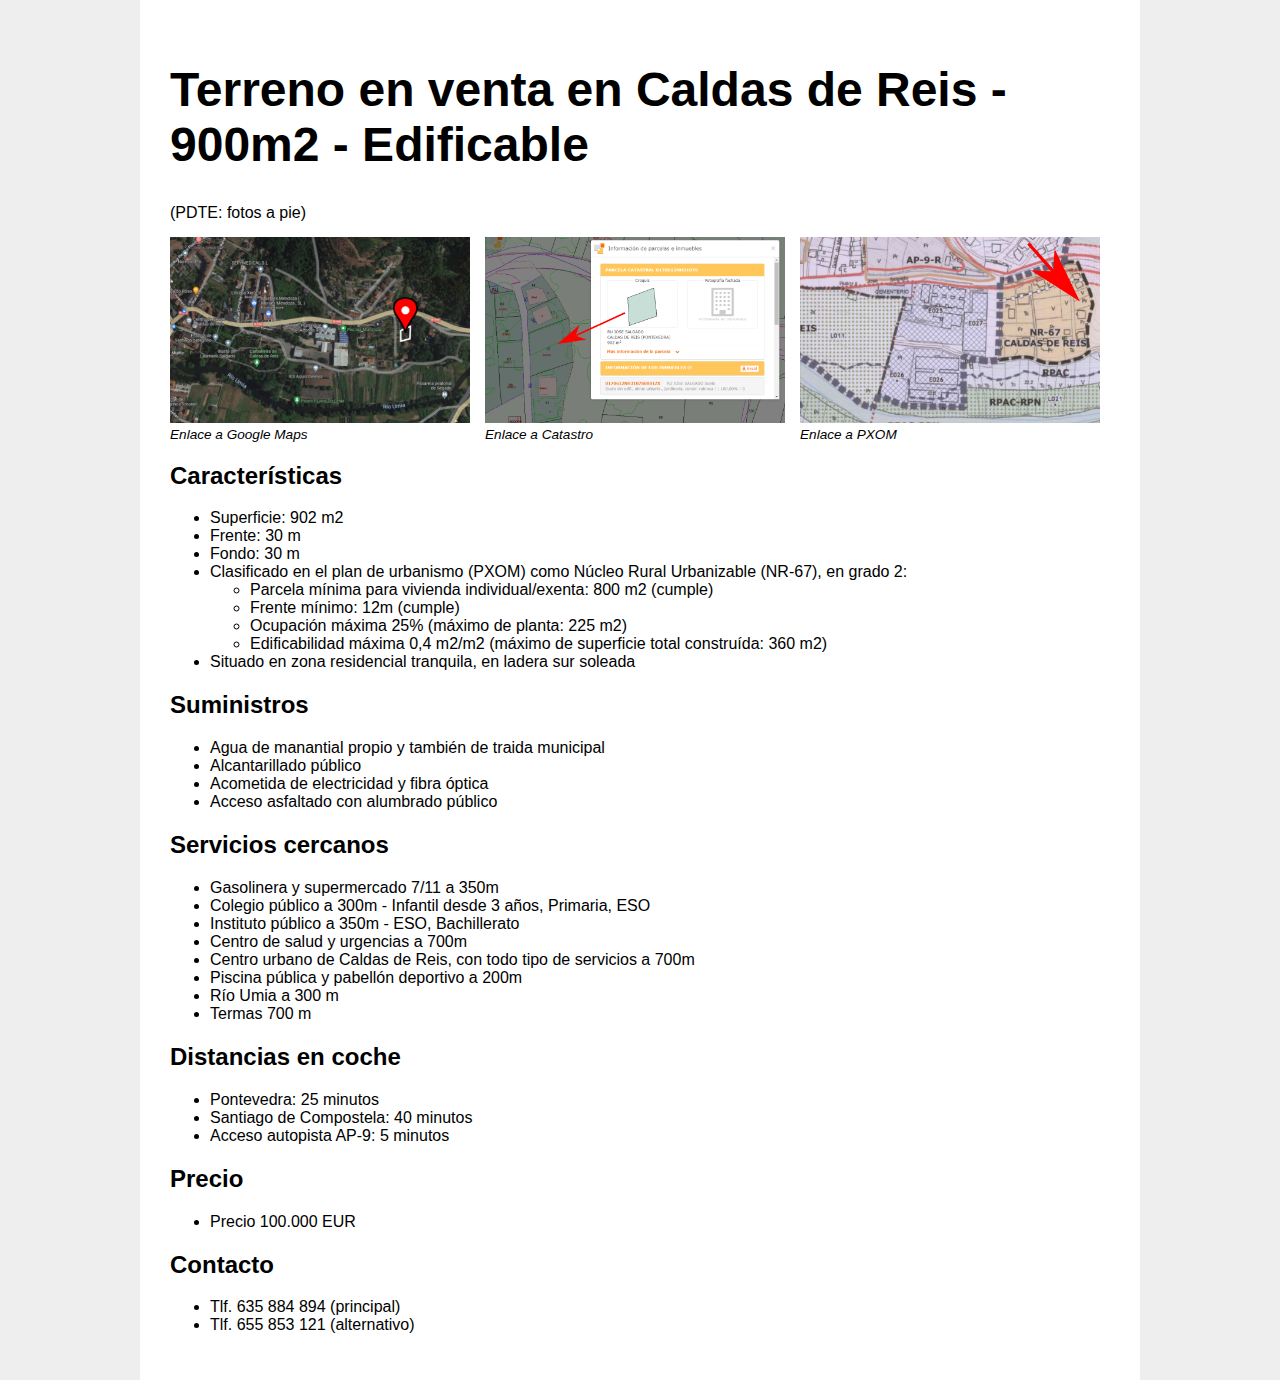
==== index.html @ 08a77fb8 "..." ====
<!DOCTYPE html>
<html lang="es">
<head>
  <meta charset="UTF-8">

  <meta name="viewport" content="width=device-width, initial-scale=1.0">
  <!-- <meta name="viewport" content="width=device-width, initial-scale=1.0, maximum-scale=2.0, minimum-scale=1.0"> -->

  <title>Finca en venta en Caldas de Reis</title>
  <meta name="description" content="Se vende terreno urbanizable de 900 m2 en Caldas de Reis">
  <meta name="author" content="finca-caldas.vercel.app">
  <meta name="ROBOTS" content="INDEX, FOLLOW"/>
  <!-- <meta property="og:image" content="https://finca-caldas/img/pie01.jpg"> -->
  <!-- <meta property="og:image:width" content="1500"> -->
  <!-- <meta property="og:image:height" content="1150"> -->
  
  <meta http-equiv="cleartype" content="on">
  <meta name="pragma" content="no-cache"/>
  <meta http-equiv="Pragma" content="no-cache"/>
  <meta http-equiv="Expires" content="Fri, 01 Jan 1990 00:00:00 GMT"/>
  <meta http-equiv="Cache-Control" content="no-cache, no-store, must-revalidate"/>


  <link rel="stylesheet" href="index.css">
  

</head>
<body>

  <main>
    <h1>Terreno en venta en Caldas de Reis - 900m2 - Edificable</h1>
      
    
    <div class="foto-principal"/>
      <!-- <img src="img/aerea.png"/> -->
      <footer>(PDTE: fotos a pie)</footer>
    </div>

    <div class="foto-enlaces">

      <div>
        <a href="https://www.google.com/maps/place/42%C2%B036'13.8%22N+8%C2%B038'03.1%22W/@42.6036625,-8.6346762,240m/data=!3m1!1e3!4m5!3m4!1s0x0:0xcb343a75ef9a9e0a!8m2!3d42.603835!4d-8.634187" target="_blank"><img class="peque" src="img/gmaps.png" alt="Enlace a google maps"/></a>
        <footer>Enlace a Google Maps</footer>
      </div>

      <div>
        <a href="https://www1.sedecatastro.gob.es/CYCBienInmueble/OVCConCiud.aspx?del=36&mun=5&UrbRus=U&RefC=0170612NH3107S0001ZX&Apenom=&esBice=&RCBice1=&RCBice2=&DenoBice=&from=nuevoVisor&ZV=NO&anyoZV=" target="_blank"><img class="peque" src="img/catastro.png" alt="Enlace a catastro"/></a>
        <footer>Enlace a Catastro</footer>
      </div>

      <div>
        <a href="http://www.pxomcaldas.com/planos/P%20ORDENACION/O-2-006_r.pdf" target="_blank"><img class="peque" src="img/pxom.png" alt="Enlace al PXOM"/></a>
        <footer>Enlace a PXOM</footer>
      </div>

    </div>

    

    


    

    <h2>Características</h2>
    <ul>
      <li>Superficie: 902 m2</li>
      <li>Frente: 30 m</li>
      <li>Fondo: 30 m</li>
      <li>Clasificado en el plan de urbanismo (PXOM) como Núcleo Rural Urbanizable (NR-67), en grado 2:</li>
      <ul>
        <li>Parcela mínima para vivienda individual/exenta: 800 m2 (cumple)</li>
        <li>Frente mínimo: 12m (cumple)</li>
        <li>Ocupación máxima 25% (máximo de planta: 225 m2) </li>
        <li>Edificabilidad máxima 0,4 m2/m2 (máximo de superficie total construída: 360 m2)</li>
      </ul>
      <li>Situado en zona residencial tranquila, en ladera sur soleada</li>
    </ul>
    
    <h2>Suministros</h2>
    <ul>
      <li>Agua de manantial propio y también de traida municipal</li>
      <li>Alcantarillado público</li>
      <li>Acometida de electricidad y fibra óptica</li>
      <li>Acceso asfaltado con alumbrado público</li>
    </ul>

    <h2>Servicios cercanos</h2>
    <ul>
      <li>Gasolinera y supermercado 7/11 a 350m</li>
      <li>Colegio público a 300m - Infantil desde 3 años, Primaria, ESO</li>
      <li>Instituto público a 350m - ESO, Bachillerato</li>
      <li>Centro de salud y urgencias a 700m</li>
      <li>Centro urbano de Caldas de Reis, con todo tipo de servicios a 700m</li>
      <li>Piscina pública y pabellón deportivo a 200m</li>
      <li>Río Umia a 300 m</li>
      <li>Termas 700 m</li>
    </ul>

    <h2>Distancias en coche</h2>
    <ul>
      <li>Pontevedra: 25 minutos</li>
      <li>Santiago de Compostela: 40 minutos</li>
      <li>Acceso autopista AP-9: 5 minutos</li>
    </ul>

    
    <h2>Precio</h2>
    <ul>
      <li>Precio 100.000 EUR</li>
    </ul>

    <h2>Contacto</h2>
    <ul>
      <li>Tlf. 635 884 894 (principal)</li>
      <li>Tlf. 655 853 121 (alternativo)</li>
    </ul>

  </main>
  

  
</body>
</html>
---- index.css ----
body {
  font-family: sans-serif;
  max-width: 1000px;
  margin: auto;
  font-size: 16px;
  background-color: #eee;
}

main {
  /* border: 1px solid gray; */
  padding: 30px;
  background-color: #fff;
}

h1 {
  font-size: 3rem;
}

@media (max-width: 695px) {
  h1 {
    font-size: 2rem;
  }
}

img.peque {
  max-width: 300px;
}

div.foto-principal {
  padding-bottom: 15px;
}

div.foto-enlaces {
  display: flex;
  flex-wrap: wrap;
  gap: 15px;
}

.foto-enlaces footer {
  font-style: italic;
  font-size: 0.85rem;
}
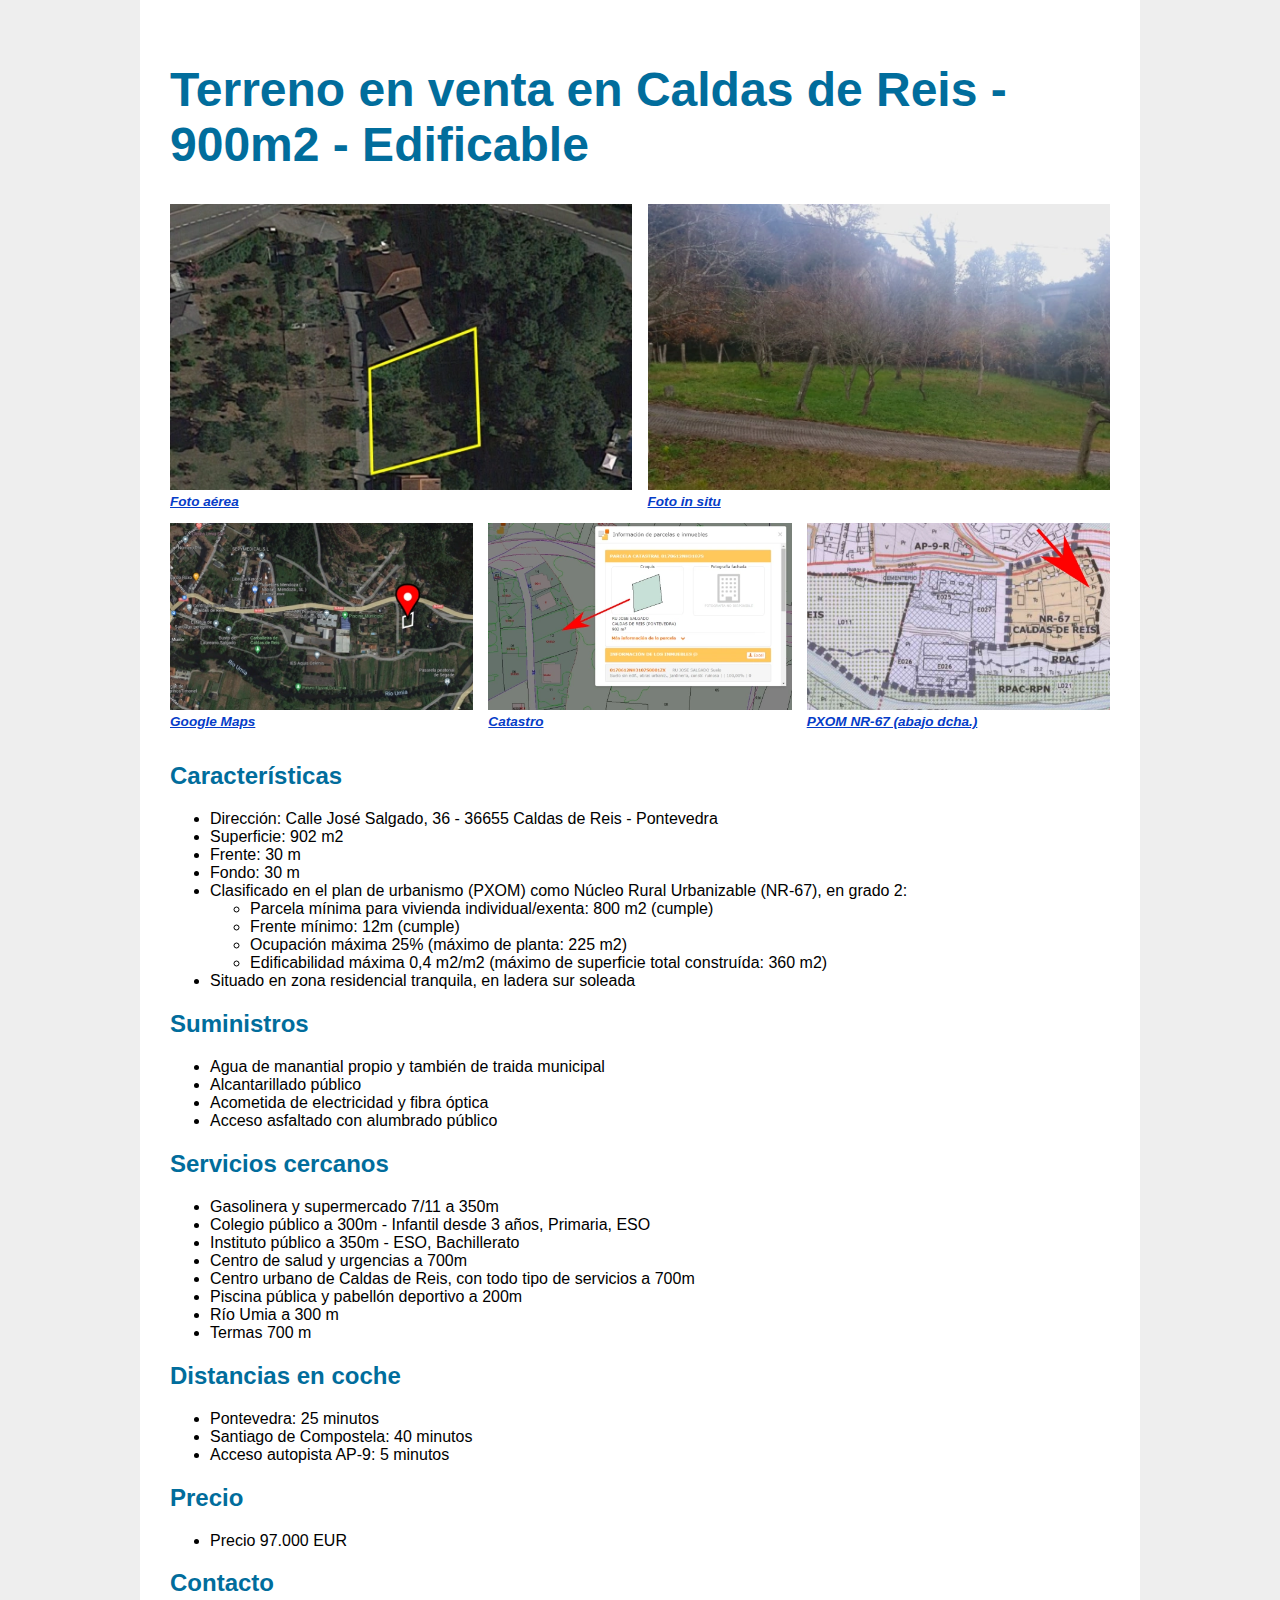
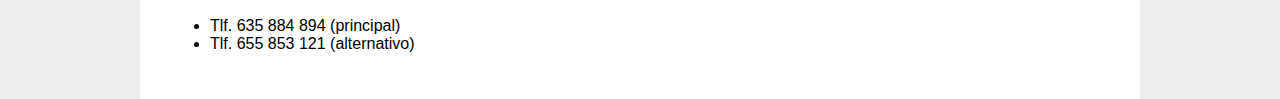
==== commit cdbce7a9: "v1.0" ====
--- a/index.html
+++ b/index.html
@@ -4,20 +4,38 @@
   <meta charset="UTF-8">
 
   <meta name="viewport" content="width=device-width, initial-scale=1.0">
-  <!-- <meta name="viewport" content="width=device-width, initial-scale=1.0, maximum-scale=2.0, minimum-scale=1.0"> -->
+    <!-- <meta name="viewport" content="width=device-width, initial-scale=1.0, maximum-scale=2.0, minimum-scale=1.0"> -->
 
   <title>Finca en venta en Caldas de Reis</title>
-  <meta name="description" content="Se vende terreno urbanizable de 900 m2 en Caldas de Reis">
+  <meta name="description" content="Se vende terreno edificable en Caldas de Reis">
+  <link rel="canonical" href="https://finca-caldas.vercel.app/" />
+  <meta name=”robots” content="index, follow">
   <meta name="author" content="finca-caldas.vercel.app">
-  <meta name="ROBOTS" content="INDEX, FOLLOW"/>
-  <!-- <meta property="og:image" content="https://finca-caldas/img/pie01.jpg"> -->
+
+  <!-- og card -->
+  <meta property="og:type" content="article" />
+  <meta property="og:title" content="Finca en venta en Caldas de Reis" />
+  <meta property="og:description" content="Se vende terreno edificable en Caldas de Reis" />
+  <meta property="og:image" content="https://finca-caldas.vercel.app/img/aerea-peque.webp" />
+  <meta property="og:url" content="https://finca-caldas.vercel.app" />
+  <meta property="og:site_name" content="finca-caldas.vercel.app" />
   <!-- <meta property="og:image:width" content="1500"> -->
   <!-- <meta property="og:image:height" content="1150"> -->
   
+
+  <!-- twitter card -->
+  <meta name="twitter:title" content=""Finca en venta en Caldas de Reis">
+  <meta name="twitter:description" content="Se vende terreno edificable en Caldas de Reis">
+  <meta name="twitter:image" content="https://finca-caldas.vercel.app/img/aerea-peque.webp">
+  <meta name="twitter:site" content="finca-caldas.vercel.app">
+  <!-- <meta name="twitter:creator" content="@USERNAME"> -->
+
+
   <meta http-equiv="cleartype" content="on">
+
   <meta name="pragma" content="no-cache"/>
   <meta http-equiv="Pragma" content="no-cache"/>
-  <meta http-equiv="Expires" content="Fri, 01 Jan 1990 00:00:00 GMT"/>
+  <!-- <meta http-equiv="Expires" content="Fri, 01 Jan 1990 00:00:00 GMT"/> -->
   <meta http-equiv="Cache-Control" content="no-cache, no-store, must-revalidate"/>
 
 
@@ -29,41 +47,58 @@
 
   <main>
     <h1>Terreno en venta en Caldas de Reis - 900m2 - Edificable</h1>
-      
+     
     
-    <div class="foto-principal"/>
-      <!-- <img src="img/aerea.png"/> -->
-      <footer>(PDTE: fotos a pie)</footer>
+    <!-- <div class="foto-principal"/> -->
+    <div class="foto-enlaces"/>
+    
+      <div class="flex-50">
+        <a href="img/aerea.webp">
+          <img  class="mediana" src="img/aerea-peque.webp" alt="Foto aérea de la finca"/>
+          <footer>Foto aérea</footer>
+        </a>
+      </div>
+
+      <div class="flex-50">
+        <a href="img/insitu.webp">
+          <img class="mediana" src="img/insitu-peque.webp" alt="Foto de la finca in situ"/>
+          <footer>Foto in situ</footer>
+        </a>
+      </div>
+
     </div>
 
     <div class="foto-enlaces">
 
-      <div>
-        <a href="https://www.google.com/maps/place/42%C2%B036'13.8%22N+8%C2%B038'03.1%22W/@42.6036625,-8.6346762,240m/data=!3m1!1e3!4m5!3m4!1s0x0:0xcb343a75ef9a9e0a!8m2!3d42.603835!4d-8.634187" target="_blank"><img class="peque" src="img/gmaps.png" alt="Enlace a google maps"/></a>
-        <footer>Enlace a Google Maps</footer>
+      <div class="flex-33">
+        <!-- <a href="https://www.google.com/maps/place/42%C2%B036'13.8%22N+8%C2%B038'03.1%22W/@42.6036625,-8.6346762,240m/data=!3m1!1e3!4m5!3m4!1s0x0:0xcb343a75ef9a9e0a!8m2!3d42.603835!4d-8.634187" target="_blank"> -->
+        <a href="https://goo.gl/maps/f92YuuAyAz1JC2Gx5" target="_blank">
+          <img class="peque" src="img/gmaps.webp" alt="Enlace a google maps"/>
+          <footer>Google Maps</footer>
+        </a>
       </div>
 
-      <div>
-        <a href="https://www1.sedecatastro.gob.es/CYCBienInmueble/OVCConCiud.aspx?del=36&mun=5&UrbRus=U&RefC=0170612NH3107S0001ZX&Apenom=&esBice=&RCBice1=&RCBice2=&DenoBice=&from=nuevoVisor&ZV=NO&anyoZV=" target="_blank"><img class="peque" src="img/catastro.png" alt="Enlace a catastro"/></a>
-        <footer>Enlace a Catastro</footer>
+      <div class="flex-33">
+        <a href="https://www1.sedecatastro.gob.es/CYCBienInmueble/OVCConCiud.aspx?del=36&mun=5&UrbRus=U&RefC=0170612NH3107S0001ZX&Apenom=&esBice=&RCBice1=&RCBice2=&DenoBice=&from=nuevoVisor&ZV=NO&anyoZV=" target="_blank">
+            <img class="peque" src="img/catastro.webp" alt="Enlace a catastro"/>
+            <footer>Catastro</footer>
+        </a>
       </div>
 
-      <div>
-        <a href="http://www.pxomcaldas.com/planos/P%20ORDENACION/O-2-006_r.pdf" target="_blank"><img class="peque" src="img/pxom.png" alt="Enlace al PXOM"/></a>
-        <footer>Enlace a PXOM</footer>
+      <div class="flex-33">
+        <a href="http://www.pxomcaldas.com/planos/P%20ORDENACION/O-2-006_r.pdf" target="_blank">
+          <img class="peque" src="img/pxom.webp" alt="Enlace al PXOM"/>
+          <footer>PXOM NR-67 (abajo dcha.)</footer>
+        </a>
       </div>
 
     </div>
 
-    
-
-    
-
-
-    
+        
 
     <h2>Características</h2>
     <ul>
+      <li>Dirección: Calle José Salgado, 36 - 36655 Caldas de Reis - Pontevedra</li>
       <li>Superficie: 902 m2</li>
       <li>Frente: 30 m</li>
       <li>Fondo: 30 m</li>
@@ -107,7 +142,7 @@
     
     <h2>Precio</h2>
     <ul>
-      <li>Precio 100.000 EUR</li>
+      <li>Precio 97.000 EUR</li>
     </ul>
 
     <h2>Contacto</h2>
--- a/index.css
+++ b/index.css
@@ -1,9 +1,11 @@
-body {
+body, html {
   font-family: sans-serif;
   max-width: 1000px;
   margin: auto;
   font-size: 16px;
   background-color: #eee;
+  height: 100vh;
+  box-sizing: border-box;
 }
 
 main {
@@ -12,32 +14,79 @@
   background-color: #fff;
 }
 
+h1, h2 {
+  color: rgb(1, 109, 156);
+  /* color: rgb(187, 75, 1); */
+}
+
 h1 {
   font-size: 3rem;
+  font-weight: 700;
+  
+}
+  @media (max-width: 695px) {
+    h1 {
+      font-size: 2rem;
+    }
+  }
+
+a, a:link, a:hover, a:visited, a:active {
+  /* text-decoration: none;  */
+  color: rgb(5, 60, 200);
 }
 
-@media (max-width: 695px) {
-  h1 {
-    font-size: 2rem;
-  }
+img {
+  max-width: 100%;
 }
 
-img.peque {
+div.foto-enlaces {
+  
+
+  display: flex;
+  flex-wrap: wrap;
+  gap: 15px;
+  width: 100%;
+
+}
+
+div.flex-50 {
+  flex-grow: 1;
+  width: 45%;
+  
+}
+
+div.flex-33 {
+  flex-grow: 1;
+  width: 30%;
+}
+
+
+footer {
+  font-style: italic;
+  font-size: 0.85rem;
+  font-weight: bold;
+  padding-bottom: 0.85rem;
+}
+
+
+
+
+
+
+/* img.peque {
   max-width: 300px;
 }
 
-div.foto-principal {
+img.mediana {
+  max-width: 458px;
+} */
+
+/* div.foto-principal {
   padding-bottom: 15px;
-}
+  max-width: 1000px;
+  }
+.foto-principal img {
+  max-width:99%;
+  max-height:99%;
+} */
 
-div.foto-enlaces {
-  display: flex;
-  flex-wrap: wrap;
-  gap: 15px;
-}
-
-.foto-enlaces footer {
-  font-style: italic;
-  font-size: 0.85rem;
-}
-
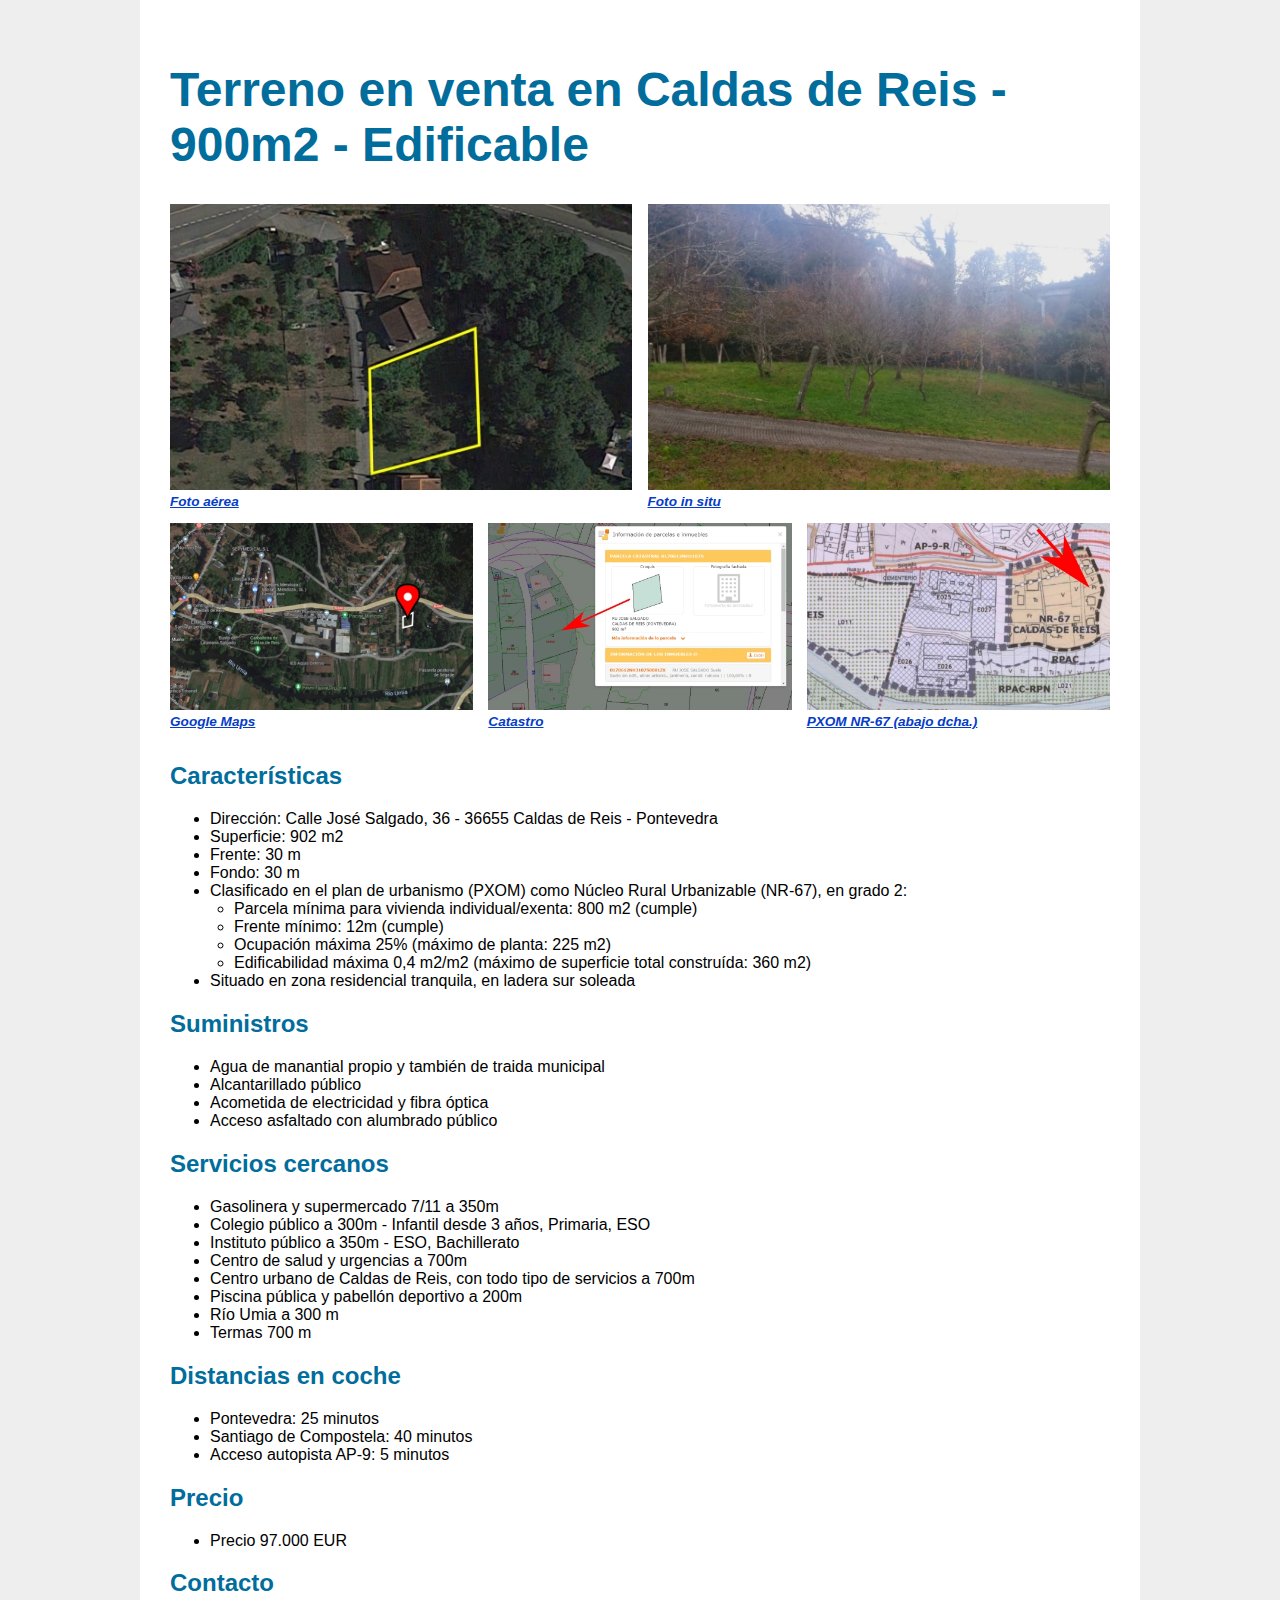
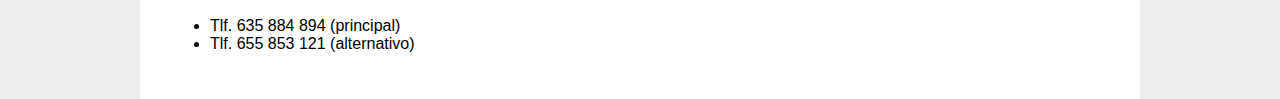
==== commit 3f651981: "v1.1 fix audits" ====
--- a/index.html
+++ b/index.html
@@ -8,35 +8,34 @@
 
   <title>Finca en venta en Caldas de Reis</title>
   <meta name="description" content="Se vende terreno edificable en Caldas de Reis">
-  <link rel="canonical" href="https://finca-caldas.vercel.app/" />
+  <link rel="canonical" href="https://finca-caldas.vercel.app/" >
   <meta name=”robots” content="index, follow">
   <meta name="author" content="finca-caldas.vercel.app">
 
   <!-- og card -->
-  <meta property="og:type" content="article" />
-  <meta property="og:title" content="Finca en venta en Caldas de Reis" />
-  <meta property="og:description" content="Se vende terreno edificable en Caldas de Reis" />
-  <meta property="og:image" content="https://finca-caldas.vercel.app/img/aerea-peque.webp" />
-  <meta property="og:url" content="https://finca-caldas.vercel.app" />
-  <meta property="og:site_name" content="finca-caldas.vercel.app" />
+  <meta property="og:type" content="article" >
+  <meta property="og:title" content="Finca en venta en Caldas de Reis" >
+  <meta property="og:description" content="Se vende terreno edificable en Caldas de Reis" >
+  <meta property="og:image" content="https://finca-caldas.vercel.app/img/aerea-peque.webp" >
+  <meta property="og:url" content="https://finca-caldas.vercel.app" >
+  <meta property="og:site_name" content="finca-caldas.vercel.app" >
   <!-- <meta property="og:image:width" content="1500"> -->
   <!-- <meta property="og:image:height" content="1150"> -->
   
 
   <!-- twitter card -->
-  <meta name="twitter:title" content=""Finca en venta en Caldas de Reis">
+  <meta name="twitter:title" content="Finca en venta en Caldas de Reis">
   <meta name="twitter:description" content="Se vende terreno edificable en Caldas de Reis">
   <meta name="twitter:image" content="https://finca-caldas.vercel.app/img/aerea-peque.webp">
   <meta name="twitter:site" content="finca-caldas.vercel.app">
   <!-- <meta name="twitter:creator" content="@USERNAME"> -->
 
 
-  <meta http-equiv="cleartype" content="on">
+  <!-- <meta http-equiv="cleartype" content="on"> -->
 
-  <meta name="pragma" content="no-cache"/>
-  <meta http-equiv="Pragma" content="no-cache"/>
-  <!-- <meta http-equiv="Expires" content="Fri, 01 Jan 1990 00:00:00 GMT"/> -->
-  <meta http-equiv="Cache-Control" content="no-cache, no-store, must-revalidate"/>
+  <meta name="pragma" content="no-cache">
+  <meta http-equiv="Pragma" content="no-cache">  <!-- <meta http-equiv="Expires" content="Fri, 01 Jan 1990 00:00:00 GMT"/> -->
+  <!-- <meta http-equiv="Cache-Control" content="no-cache, no-store, must-revalidate"> -->
 
 
   <link rel="stylesheet" href="index.css">
@@ -50,18 +49,18 @@
      
     
     <!-- <div class="foto-principal"/> -->
-    <div class="foto-enlaces"/>
+    <div class="foto-enlaces">
     
       <div class="flex-50">
         <a href="img/aerea.webp">
-          <img  class="mediana" src="img/aerea-peque.webp" alt="Foto aérea de la finca"/>
+          <img  class="mediana" src="img/aerea-peque.webp" alt="Foto aérea de la finca">
           <footer>Foto aérea</footer>
         </a>
       </div>
 
       <div class="flex-50">
         <a href="img/insitu.webp">
-          <img class="mediana" src="img/insitu-peque.webp" alt="Foto de la finca in situ"/>
+          <img class="mediana" src="img/insitu-peque.webp" alt="Foto de la finca in situ">
           <footer>Foto in situ</footer>
         </a>
       </div>
@@ -73,21 +72,21 @@
       <div class="flex-33">
         <!-- <a href="https://www.google.com/maps/place/42%C2%B036'13.8%22N+8%C2%B038'03.1%22W/@42.6036625,-8.6346762,240m/data=!3m1!1e3!4m5!3m4!1s0x0:0xcb343a75ef9a9e0a!8m2!3d42.603835!4d-8.634187" target="_blank"> -->
         <a href="https://goo.gl/maps/f92YuuAyAz1JC2Gx5" target="_blank">
-          <img class="peque" src="img/gmaps.webp" alt="Enlace a google maps"/>
+          <img class="peque" src="img/gmaps.webp" alt="Enlace a google maps">
           <footer>Google Maps</footer>
         </a>
       </div>
 
       <div class="flex-33">
         <a href="https://www1.sedecatastro.gob.es/CYCBienInmueble/OVCConCiud.aspx?del=36&mun=5&UrbRus=U&RefC=0170612NH3107S0001ZX&Apenom=&esBice=&RCBice1=&RCBice2=&DenoBice=&from=nuevoVisor&ZV=NO&anyoZV=" target="_blank">
-            <img class="peque" src="img/catastro.webp" alt="Enlace a catastro"/>
+            <img class="peque" src="img/catastro.webp" alt="Enlace a catastro">
             <footer>Catastro</footer>
         </a>
       </div>
 
       <div class="flex-33">
         <a href="http://www.pxomcaldas.com/planos/P%20ORDENACION/O-2-006_r.pdf" target="_blank">
-          <img class="peque" src="img/pxom.webp" alt="Enlace al PXOM"/>
+          <img class="peque" src="img/pxom.webp" alt="Enlace al PXOM">
           <footer>PXOM NR-67 (abajo dcha.)</footer>
         </a>
       </div>
@@ -102,13 +101,14 @@
       <li>Superficie: 902 m2</li>
       <li>Frente: 30 m</li>
       <li>Fondo: 30 m</li>
-      <li>Clasificado en el plan de urbanismo (PXOM) como Núcleo Rural Urbanizable (NR-67), en grado 2:</li>
-      <ul>
-        <li>Parcela mínima para vivienda individual/exenta: 800 m2 (cumple)</li>
-        <li>Frente mínimo: 12m (cumple)</li>
-        <li>Ocupación máxima 25% (máximo de planta: 225 m2) </li>
-        <li>Edificabilidad máxima 0,4 m2/m2 (máximo de superficie total construída: 360 m2)</li>
-      </ul>
+      <li>Clasificado en el plan de urbanismo (PXOM) como Núcleo Rural Urbanizable (NR-67), en grado 2:
+        <ul>
+          <li>Parcela mínima para vivienda individual/exenta: 800 m2 (cumple)</li>
+          <li>Frente mínimo: 12m (cumple)</li>
+          <li>Ocupación máxima 25% (máximo de planta: 225 m2) </li>
+          <li>Edificabilidad máxima 0,4 m2/m2 (máximo de superficie total construída: 360 m2)</li>
+        </ul>
+      </li>
       <li>Situado en zona residencial tranquila, en ladera sur soleada</li>
     </ul>
     
--- a/index.css
+++ b/index.css
@@ -9,14 +9,16 @@
 }
 
 main {
-  /* border: 1px solid gray; */
   padding: 30px;
   background-color: #fff;
 }
 
+li > ul {
+  padding-inline-start: 1.5rem;
+}
+
 h1, h2 {
   color: rgb(1, 109, 156);
-  /* color: rgb(187, 75, 1); */
 }
 
 h1 {
@@ -40,8 +42,6 @@
 }
 
 div.foto-enlaces {
-  
-
   display: flex;
   flex-wrap: wrap;
   gap: 15px;
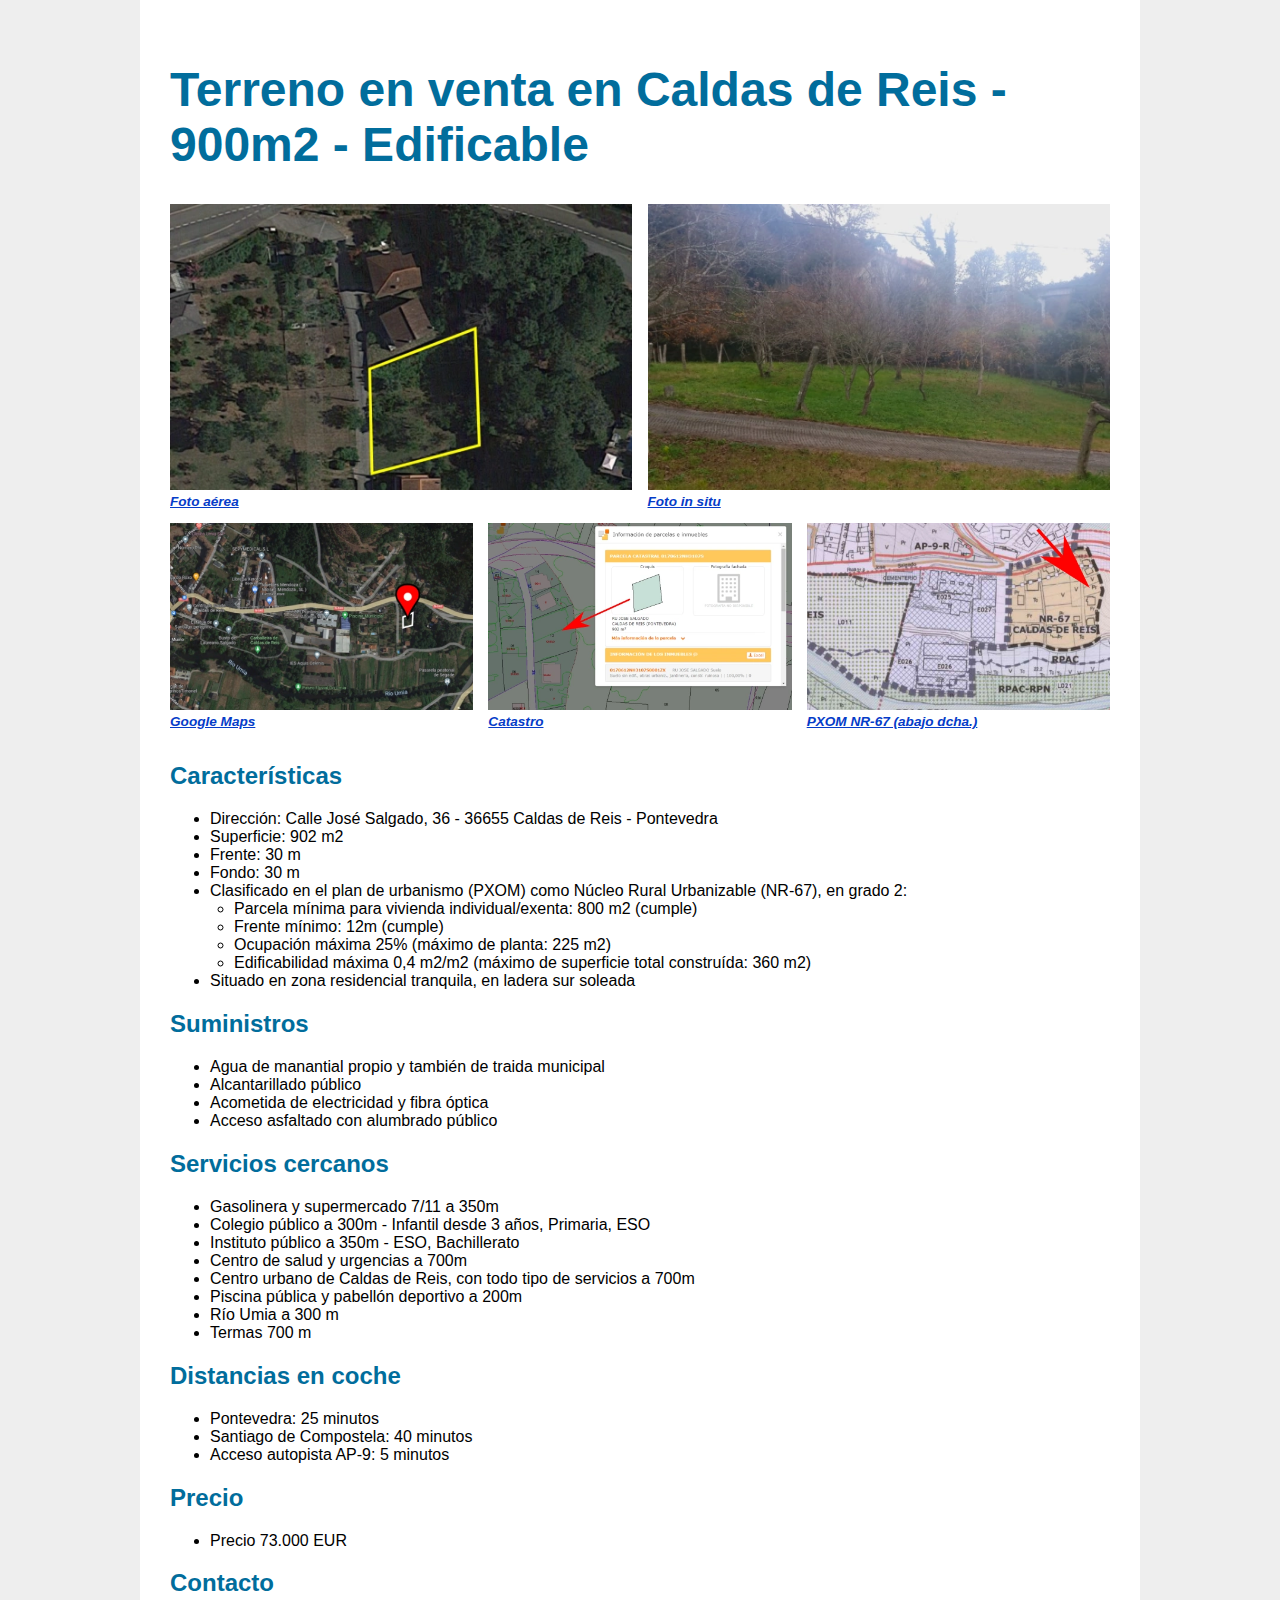
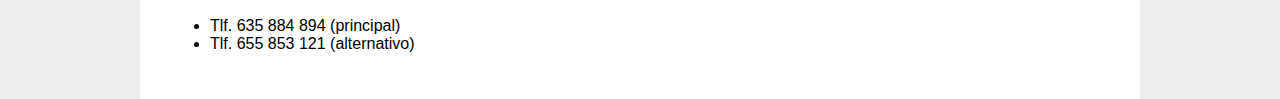
==== commit b3eb95fe: "precio 73" ====
--- a/index.html
+++ b/index.html
@@ -1,10 +1,11 @@
+<!-- version: 1.5 -->
+
 <!DOCTYPE html>
 <html lang="es">
 <head>
   <meta charset="UTF-8">
 
   <meta name="viewport" content="width=device-width, initial-scale=1.0">
-    <!-- <meta name="viewport" content="width=device-width, initial-scale=1.0, maximum-scale=2.0, minimum-scale=1.0"> -->
 
   <title>Finca en venta en Caldas de Reis</title>
   <meta name="description" content="Se vende terreno edificable en Caldas de Reis">
@@ -30,13 +31,7 @@
   <meta name="twitter:site" content="finca-caldas.vercel.app">
   <!-- <meta name="twitter:creator" content="@USERNAME"> -->
 
-
-  <!-- <meta http-equiv="cleartype" content="on"> -->
-
   <meta name="pragma" content="no-cache">
-  <meta http-equiv="Pragma" content="no-cache">  <!-- <meta http-equiv="Expires" content="Fri, 01 Jan 1990 00:00:00 GMT"/> -->
-  <!-- <meta http-equiv="Cache-Control" content="no-cache, no-store, must-revalidate"> -->
-
 
   <link rel="stylesheet" href="index.css">
   
@@ -142,7 +137,7 @@
     
     <h2>Precio</h2>
     <ul>
-      <li>Precio 97.000 EUR</li>
+      <li>Precio 73.000 EUR</li>
     </ul>
 
     <h2>Contacto</h2>
@@ -154,6 +149,6 @@
   </main>
   
 
-  
+  <script defer src="/_vercel/insights/script.js"></script>  
 </body>
 </html>